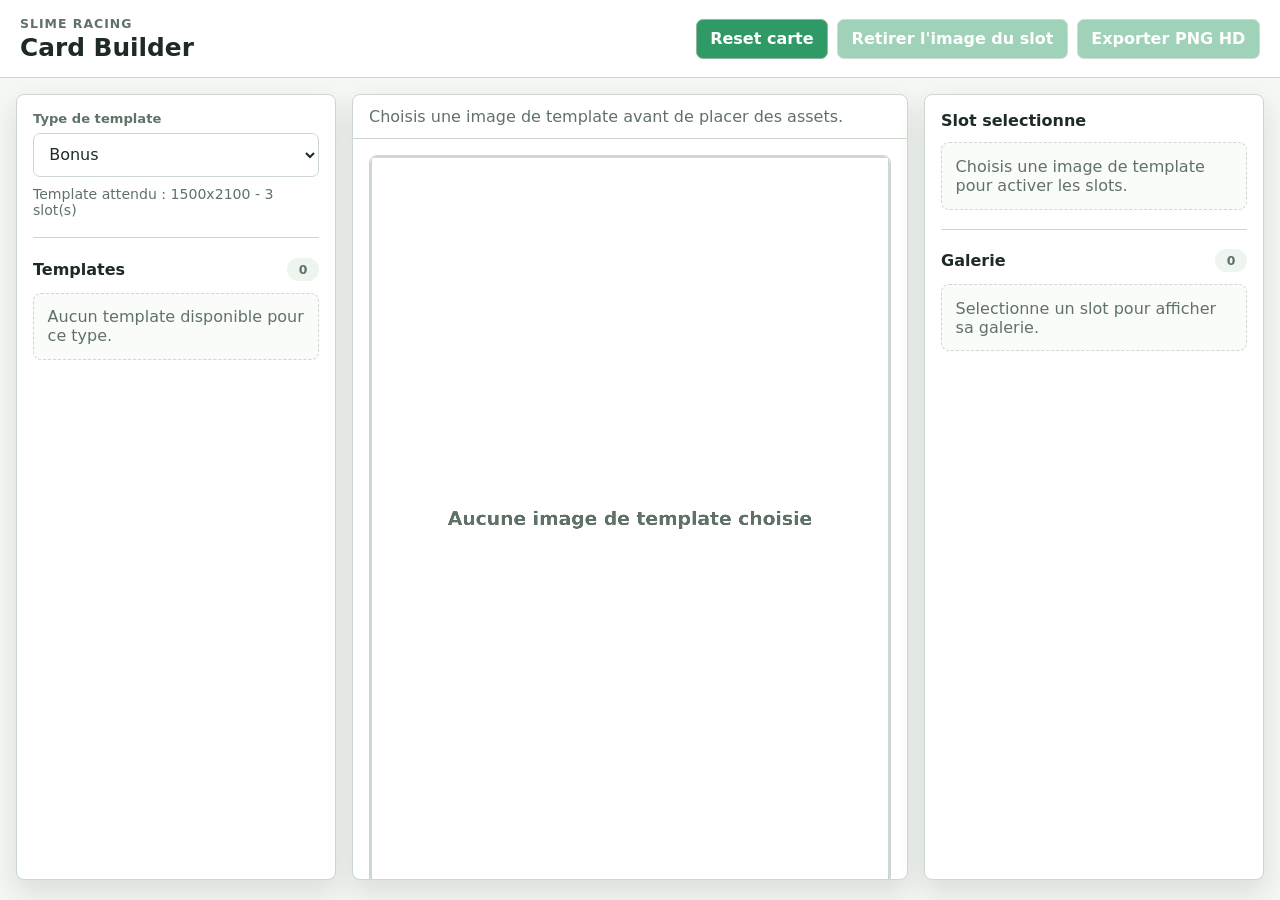
==== card-builder.html @ cd38d899 "Add files via upload Initial Card Builder upload" ====
<!doctype html>
<html lang="fr">
  <head>
    <meta charset="utf-8">
    <meta name="viewport" content="width=device-width, initial-scale=1">
    <title>Slime Racing - Card Builder</title>
    <link rel="stylesheet" href="card-builder.css">
  </head>
  <body>
    <header class="builder-header">
      <div>
        <p class="eyebrow">Slime Racing</p>
        <h1>Card Builder</h1>
      </div>
      <div class="top-actions" aria-label="Actions de carte">
        <button type="button" data-action="reset-card">Reset carte</button>
        <button type="button" id="removeSlotButton" data-action="remove-slot-image" disabled>
          Retirer l'image du slot
        </button>
        <button type="button" id="exportButton" data-action="export-png" disabled>
          Exporter PNG HD
        </button>
      </div>
    </header>

    <main class="builder-shell">
      <aside class="builder-panel left-panel" aria-label="Choix du template">
        <section class="panel-section">
          <label class="field-label" for="templateTypeSelect">Type de template</label>
          <select id="templateTypeSelect"></select>
          <p id="templateInfo" class="meta-line"></p>
        </section>

        <section class="panel-section">
          <div class="section-heading">
            <h2>Templates</h2>
            <span id="templateCount" class="pill">0</span>
          </div>
          <div id="templateGallery" class="thumb-grid"></div>
        </section>
      </aside>

      <section class="canvas-panel" aria-label="Preview de la carte">
        <div id="statusMessage" class="status-message" role="status" aria-live="polite"></div>
        <div class="canvas-stage">
          <div id="canvasWrap" class="canvas-wrap">
            <canvas id="cardCanvas" width="1500" height="2100"></canvas>
            <div id="slotOverlay" class="slot-overlay" aria-label="Slots de carte"></div>
          </div>
        </div>
      </section>

      <aside class="builder-panel right-panel" aria-label="Assets et reglages">
        <section class="panel-section">
          <div class="section-heading">
            <h2>Slot selectionne</h2>
          </div>
          <div id="slotDetails" class="slot-details"></div>
          <div id="slotControls" class="slot-controls" hidden>
            <label class="control-row" for="slotZoom">
              <span>Zoom</span>
              <input id="slotZoom" type="range" min="0.2" max="3" step="0.01">
              <input id="slotZoomNumber" type="number" min="0.2" max="10" step="0.01">
            </label>
            <label class="control-row" for="slotOffsetX">
              <span>Offset X</span>
              <input id="slotOffsetX" type="number" step="1">
            </label>
            <label class="control-row" for="slotOffsetY">
              <span>Offset Y</span>
              <input id="slotOffsetY" type="number" step="1">
            </label>
            <button type="button" class="secondary-action" data-action="reset-slot-position">
              Reset position
            </button>
          </div>
        </section>

        <section class="panel-section">
          <div class="section-heading">
            <h2>Galerie</h2>
            <span id="assetCount" class="pill">0</span>
          </div>
          <div id="assetGallery" class="thumb-grid"></div>
        </section>
      </aside>
    </main>

    <script src="card-builder.js"></script>
  </body>
</html>
---- card-builder.css ----
:root {
  color-scheme: light;
  --bg: #f4f7f3;
  --panel: #ffffff;
  --panel-strong: #eef5ef;
  --text: #1e2b24;
  --muted: #607267;
  --line: #ccd8d0;
  --line-strong: #8fb59d;
  --accent: #2f9a66;
  --accent-dark: #1f704a;
  --danger: #b23a3a;
  --warning: #9a6a22;
  --shadow: 0 12px 28px rgba(24, 44, 30, 0.12);
}

* {
  box-sizing: border-box;
}

[hidden] {
  display: none !important;
}

html,
body {
  min-height: 100%;
}

body {
  margin: 0;
  background: var(--bg);
  color: var(--text);
  font-family:
    Inter, ui-sans-serif, system-ui, -apple-system, BlinkMacSystemFont, "Segoe UI",
    sans-serif;
}

button,
select,
input {
  font: inherit;
}

button,
.secondary-action {
  border: 1px solid var(--line-strong);
  border-radius: 7px;
  background: var(--accent);
  color: #ffffff;
  cursor: pointer;
  font-weight: 700;
  line-height: 1;
  padding: 0.7rem 0.85rem;
  text-decoration: none;
  transition:
    background 140ms ease,
    border-color 140ms ease,
    transform 140ms ease;
}

button:hover,
.secondary-action:hover {
  background: var(--accent-dark);
  border-color: var(--accent-dark);
}

button:active,
.secondary-action:active {
  transform: translateY(1px);
}

button:disabled {
  cursor: not-allowed;
  opacity: 0.45;
}

select,
input[type="number"] {
  width: 100%;
  border: 1px solid var(--line);
  border-radius: 7px;
  background: #ffffff;
  color: var(--text);
  padding: 0.65rem 0.7rem;
}

input[type="range"] {
  width: 100%;
  accent-color: var(--accent);
}

.builder-header {
  display: flex;
  align-items: center;
  justify-content: space-between;
  gap: 1rem;
  padding: 1rem 1.25rem;
  border-bottom: 1px solid var(--line);
  background: #ffffff;
}

.builder-header h1 {
  margin: 0;
  font-size: 1.55rem;
  line-height: 1.1;
}

.eyebrow {
  margin: 0 0 0.2rem;
  color: var(--muted);
  font-size: 0.78rem;
  font-weight: 800;
  letter-spacing: 0.08em;
  text-transform: uppercase;
}

.top-actions {
  display: flex;
  flex-wrap: wrap;
  justify-content: flex-end;
  gap: 0.55rem;
}

.top-actions .secondary-action,
.slot-controls .secondary-action {
  background: #ffffff;
  color: var(--accent-dark);
}

.top-actions .secondary-action:hover,
.slot-controls .secondary-action:hover {
  background: var(--panel-strong);
}

.builder-shell {
  display: grid;
  grid-template-columns: minmax(260px, 320px) minmax(420px, 1fr) minmax(280px, 340px);
  gap: 1rem;
  height: calc(100vh - 82px);
  min-height: 680px;
  padding: 1rem;
}

.builder-panel,
.canvas-panel {
  min-height: 0;
  border: 1px solid var(--line);
  border-radius: 8px;
  background: var(--panel);
  box-shadow: var(--shadow);
}

.builder-panel {
  overflow: auto;
  padding: 1rem;
}

.canvas-panel {
  display: grid;
  grid-template-rows: auto minmax(0, 1fr);
  overflow: hidden;
}

.panel-section + .panel-section {
  margin-top: 1.2rem;
  padding-top: 1.2rem;
  border-top: 1px solid var(--line);
}

.section-heading {
  display: flex;
  align-items: center;
  justify-content: space-between;
  gap: 0.75rem;
  margin-bottom: 0.75rem;
}

.section-heading h2 {
  margin: 0;
  font-size: 1rem;
}

.pill {
  min-width: 2rem;
  border-radius: 999px;
  background: var(--panel-strong);
  color: var(--muted);
  font-size: 0.78rem;
  font-weight: 800;
  padding: 0.25rem 0.55rem;
  text-align: center;
}

.field-label {
  display: block;
  margin-bottom: 0.4rem;
  color: var(--muted);
  font-size: 0.82rem;
  font-weight: 800;
}

.meta-line {
  min-height: 1.2rem;
  margin: 0.6rem 0 0;
  color: var(--muted);
  font-size: 0.88rem;
}

.thumb-grid {
  display: grid;
  grid-template-columns: repeat(auto-fill, minmax(112px, 1fr));
  gap: 0.65rem;
}

.thumb-card {
  display: grid;
  gap: 0.45rem;
  width: 100%;
  min-height: 144px;
  border: 1px solid var(--line);
  border-radius: 8px;
  background: #ffffff;
  color: var(--text);
  padding: 0.45rem;
  text-align: left;
}

.thumb-card:hover {
  border-color: var(--accent);
  background: #f7fbf8;
}

.thumb-card.is-selected {
  border-color: var(--accent);
  box-shadow: 0 0 0 2px rgba(47, 154, 102, 0.22);
}

.thumb-card img {
  width: 100%;
  aspect-ratio: 5 / 7;
  border: 1px solid var(--line);
  border-radius: 6px;
  background: var(--panel-strong);
  object-fit: contain;
}

.thumb-card span {
  color: var(--text);
  font-size: 0.82rem;
  font-weight: 700;
  line-height: 1.2;
  overflow-wrap: anywhere;
}

.empty-state {
  grid-column: 1 / -1;
  margin: 0;
  border: 1px dashed var(--line);
  border-radius: 8px;
  background: #fafcf9;
  color: var(--muted);
  padding: 0.85rem;
}

.status-message {
  min-height: 2.7rem;
  border-bottom: 1px solid var(--line);
  color: var(--muted);
  padding: 0.75rem 1rem;
}

.status-message.is-error {
  color: var(--danger);
}

.status-message.is-warning {
  color: var(--warning);
}

.status-message.is-success {
  color: var(--accent-dark);
}

.canvas-stage {
  display: flex;
  min-height: 0;
  align-items: flex-start;
  justify-content: center;
  overflow: auto;
  padding: 1rem;
}

.canvas-wrap {
  position: relative;
  width: min(100%, 560px);
}

#cardCanvas {
  display: block;
  width: 100%;
  height: auto;
  border: 1px solid var(--line);
  border-radius: 8px;
  background: #ffffff;
}

.slot-overlay {
  position: absolute;
  inset: 0;
  pointer-events: none;
}

.slot-hotspot {
  position: absolute;
  border: 1px dashed rgba(47, 154, 102, 0.75);
  border-radius: 6px;
  background: rgba(47, 154, 102, 0.08);
  color: var(--accent-dark);
  cursor: pointer;
  opacity: 0;
  padding: 0;
  pointer-events: auto;
}

.slot-overlay.is-idle .slot-hotspot,
.slot-hotspot:hover,
.slot-hotspot:focus-visible,
.slot-hotspot.is-selected {
  opacity: 1;
}

.slot-hotspot.is-selected {
  border-style: solid;
  background: rgba(47, 154, 102, 0.16);
  box-shadow: 0 0 0 2px rgba(47, 154, 102, 0.22);
}

.slot-hotspot.is-circle {
  border-radius: 50%;
}

.slot-label {
  position: absolute;
  left: 0;
  top: 0;
  max-width: min(220px, 100%);
  border-radius: 0 0 6px 0;
  background: rgba(255, 255, 255, 0.92);
  color: var(--accent-dark);
  font-size: 0.72rem;
  font-weight: 800;
  line-height: 1.15;
  padding: 0.25rem 0.35rem;
  pointer-events: none;
}

.slot-details {
  min-height: 4rem;
  color: var(--muted);
}

.slot-details strong {
  display: block;
  margin-bottom: 0.25rem;
  color: var(--text);
}

.slot-controls {
  display: grid;
  gap: 0.8rem;
  margin-top: 0.9rem;
}

.control-row {
  display: grid;
  grid-template-columns: 82px minmax(0, 1fr) 82px;
  align-items: center;
  gap: 0.5rem;
}

.control-row span {
  color: var(--muted);
  font-size: 0.84rem;
  font-weight: 800;
}

.control-row input[type="number"] {
  padding: 0.45rem 0.5rem;
}

.control-row[for="slotOffsetX"],
.control-row[for="slotOffsetY"] {
  grid-template-columns: 82px minmax(0, 1fr);
}

@media (max-width: 1120px) {
  .builder-shell {
    grid-template-columns: minmax(260px, 320px) minmax(360px, 1fr);
    grid-template-areas:
      "left canvas"
      "right canvas";
    height: auto;
    min-height: 0;
  }

  .left-panel {
    grid-area: left;
  }

  .canvas-panel {
    grid-area: canvas;
    min-height: 720px;
  }

  .right-panel {
    grid-area: right;
  }
}

@media (max-width: 820px) {
  .builder-header {
    align-items: flex-start;
    flex-direction: column;
  }

  .top-actions {
    justify-content: flex-start;
  }

  .builder-shell {
    display: block;
    padding: 0.75rem;
  }

  .builder-panel,
  .canvas-panel {
    margin-bottom: 0.75rem;
  }

  .canvas-panel {
    min-height: 0;
  }

  .canvas-wrap {
    width: min(100%, 460px);
  }
}
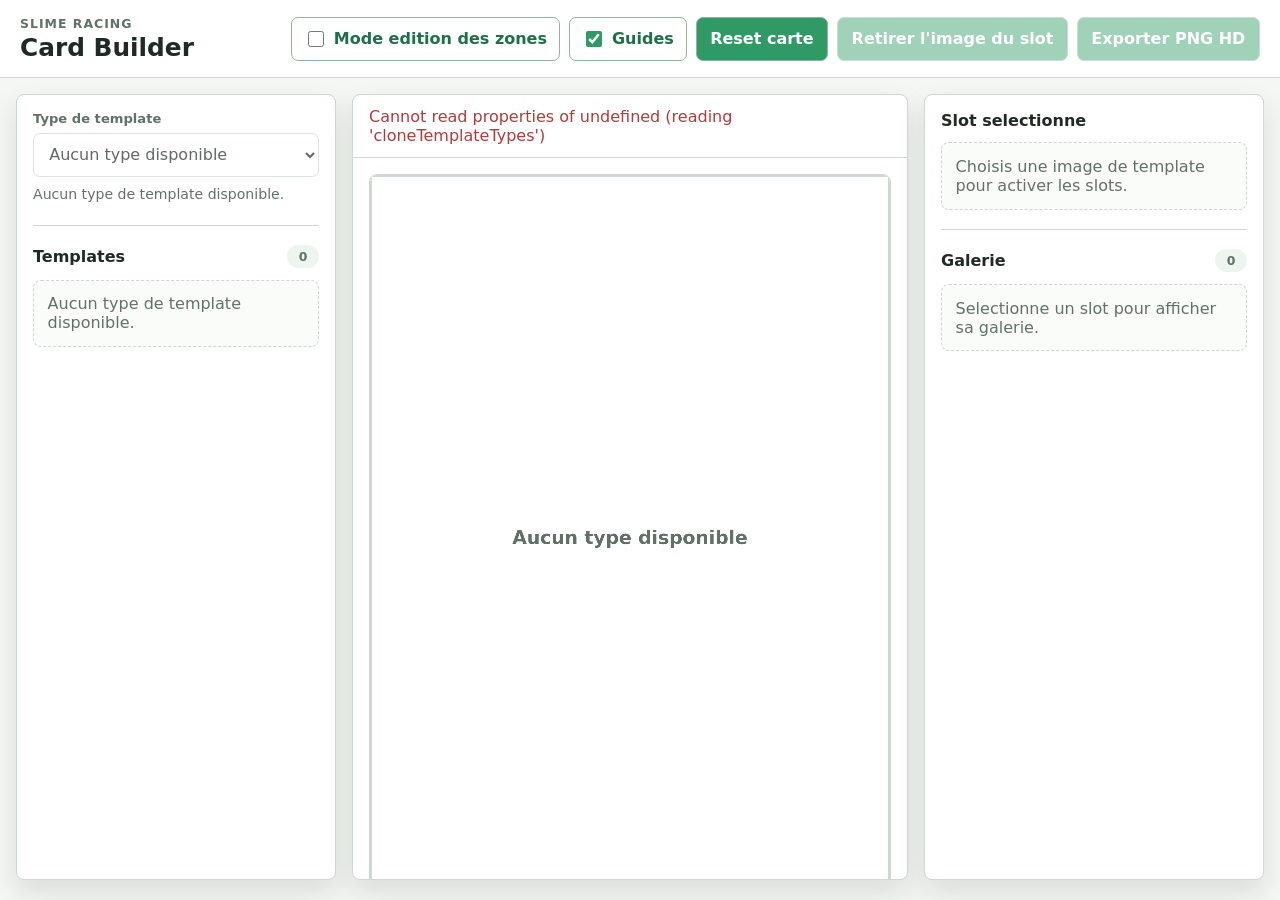
==== commit 301ac046: "Add files via upload" ====
--- a/card-builder.html
+++ b/card-builder.html
@@ -13,6 +13,14 @@
         <h1>Card Builder</h1>
       </div>
       <div class="top-actions" aria-label="Actions de carte">
+        <label class="toggle-action">
+          <input id="layoutEditorToggle" type="checkbox">
+          <span>Mode edition des zones</span>
+        </label>
+        <label class="toggle-action">
+          <input id="guidesToggle" type="checkbox" checked>
+          <span>Guides</span>
+        </label>
         <button type="button" data-action="reset-card">Reset carte</button>
         <button type="button" id="removeSlotButton" data-action="remove-slot-image" disabled>
           Retirer l'image du slot
@@ -76,6 +84,64 @@
           </div>
         </section>
 
+        <section id="layoutEditorPanel" class="panel-section layout-editor-panel" hidden>
+          <div class="section-heading">
+            <h2>Layout Editor</h2>
+          </div>
+          <div id="layoutSlotDetails" class="slot-details"></div>
+          <div id="layoutControls" class="layout-controls" hidden>
+            <label class="control-row control-row-compact" for="layoutX">
+              <span>X</span>
+              <input id="layoutX" type="number" step="1">
+            </label>
+            <label class="control-row control-row-compact" for="layoutY">
+              <span>Y</span>
+              <input id="layoutY" type="number" step="1">
+            </label>
+            <label class="control-row control-row-compact" for="layoutWidth">
+              <span>Width</span>
+              <input id="layoutWidth" type="number" min="1" step="1">
+            </label>
+            <label class="control-row control-row-compact" for="layoutHeight">
+              <span>Height</span>
+              <input id="layoutHeight" type="number" min="1" step="1">
+            </label>
+            <label class="control-row control-row-compact" for="layoutFit">
+              <span>Fit</span>
+              <select id="layoutFit">
+                <option value="contain">contain</option>
+                <option value="cover">cover</option>
+              </select>
+            </label>
+            <label class="control-row control-row-compact" for="layoutShape">
+              <span>Shape</span>
+              <select id="layoutShape">
+                <option value="">rect</option>
+                <option value="circle">circle</option>
+              </select>
+            </label>
+            <label class="control-row control-row-compact" for="layoutZIndex">
+              <span>zIndex</span>
+              <input id="layoutZIndex" type="number" min="0" step="1">
+            </label>
+          </div>
+          <div class="layout-actions">
+            <button type="button" class="secondary-action" data-action="copy-current-type-json">
+              Copier JSON du type actuel
+            </button>
+            <button type="button" class="secondary-action" data-action="download-template-types">
+              Télécharger template-types.json
+            </button>
+            <button type="button" class="secondary-action" data-action="import-template-types">
+              Importer template-types.json
+            </button>
+            <button type="button" class="secondary-action" data-action="reset-layout-json">
+              Reset depuis JSON original
+            </button>
+            <input id="templateTypesImport" type="file" accept="application/json,.json" hidden>
+          </div>
+        </section>
+
         <section class="panel-section">
           <div class="section-heading">
             <h2>Galerie</h2>
@@ -86,6 +152,7 @@
       </aside>
     </main>
 
+    <script src="scripts/layout-editor-utils.js"></script>
     <script src="card-builder.js"></script>
   </body>
 </html>
--- a/card-builder.css
+++ b/card-builder.css
@@ -122,6 +122,26 @@
   gap: 0.55rem;
 }
 
+.toggle-action {
+  display: inline-flex;
+  align-items: center;
+  gap: 0.45rem;
+  border: 1px solid var(--line-strong);
+  border-radius: 7px;
+  background: #ffffff;
+  color: var(--accent-dark);
+  cursor: pointer;
+  font-weight: 800;
+  line-height: 1;
+  padding: 0.63rem 0.75rem;
+}
+
+.toggle-action input {
+  width: 1rem;
+  height: 1rem;
+  accent-color: var(--accent);
+}
+
 .top-actions .secondary-action,
 .slot-controls .secondary-action {
   background: #ffffff;
@@ -324,16 +344,31 @@
 }
 
 .slot-overlay.is-idle .slot-hotspot,
+.slot-overlay.is-editing .slot-hotspot,
 .slot-hotspot:hover,
 .slot-hotspot:focus-visible,
 .slot-hotspot.is-selected {
   opacity: 1;
 }
 
+.slot-overlay.is-hidden-guides .slot-hotspot {
+  opacity: 0;
+}
+
+.slot-overlay.is-hidden-guides .slot-hotspot.is-selected {
+  opacity: 1;
+}
+
 .slot-hotspot.is-selected {
   border-style: solid;
   background: rgba(47, 154, 102, 0.16);
   box-shadow: 0 0 0 2px rgba(47, 154, 102, 0.22);
+}
+
+.slot-hotspot.is-editing {
+  border: 2px solid rgba(31, 112, 74, 0.92);
+  background: rgba(47, 154, 102, 0.12);
+  cursor: move;
 }
 
 .slot-hotspot.is-circle {
@@ -355,6 +390,41 @@
   pointer-events: none;
 }
 
+.resize-handle {
+  position: absolute;
+  width: 12px;
+  height: 12px;
+  border: 2px solid #ffffff;
+  border-radius: 3px;
+  background: var(--accent-dark);
+  box-shadow: 0 1px 5px rgba(20, 40, 25, 0.25);
+  pointer-events: auto;
+}
+
+.resize-handle[data-handle="nw"] {
+  left: -7px;
+  top: -7px;
+  cursor: nwse-resize;
+}
+
+.resize-handle[data-handle="ne"] {
+  right: -7px;
+  top: -7px;
+  cursor: nesw-resize;
+}
+
+.resize-handle[data-handle="sw"] {
+  left: -7px;
+  bottom: -7px;
+  cursor: nesw-resize;
+}
+
+.resize-handle[data-handle="se"] {
+  right: -7px;
+  bottom: -7px;
+  cursor: nwse-resize;
+}
+
 .slot-details {
   min-height: 4rem;
   color: var(--muted);
@@ -392,6 +462,40 @@
 .control-row[for="slotOffsetX"],
 .control-row[for="slotOffsetY"] {
   grid-template-columns: 82px minmax(0, 1fr);
+}
+
+.layout-editor-panel {
+  background: #fbfdfb;
+}
+
+.layout-controls {
+  display: grid;
+  gap: 0.7rem;
+  margin-top: 0.9rem;
+}
+
+.control-row-compact {
+  grid-template-columns: 72px minmax(0, 1fr);
+}
+
+.control-row-compact select {
+  padding: 0.45rem 0.5rem;
+}
+
+.layout-actions {
+  display: grid;
+  gap: 0.55rem;
+  margin-top: 0.9rem;
+}
+
+.layout-actions .secondary-action {
+  background: #ffffff;
+  color: var(--accent-dark);
+  width: 100%;
+}
+
+.layout-actions .secondary-action:hover {
+  background: var(--panel-strong);
 }
 
 @media (max-width: 1120px) {
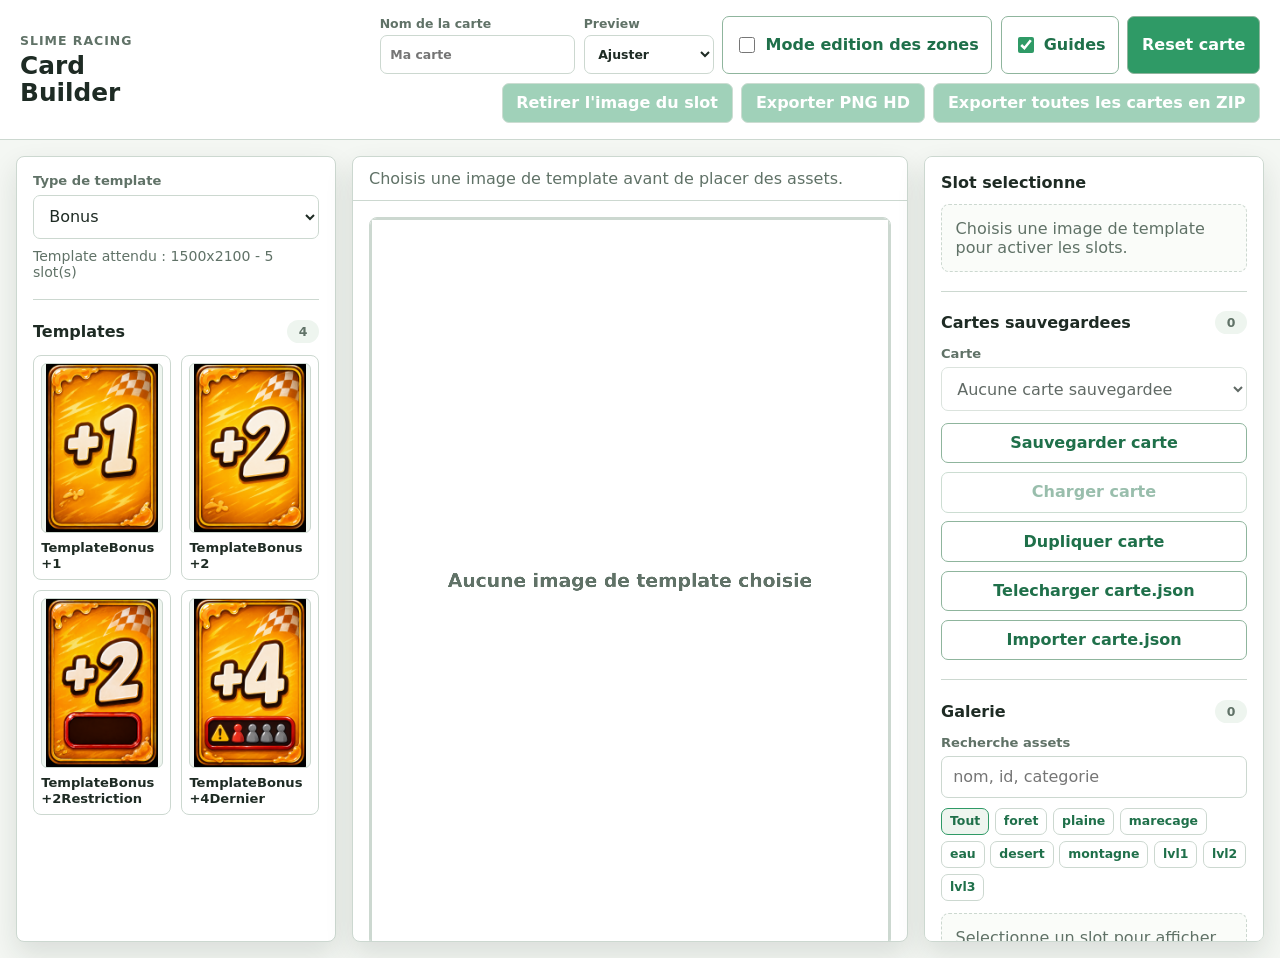
==== commit 5803fa5b: "feat: add Card Builder card library tools" ====
--- a/card-builder.html
+++ b/card-builder.html
@@ -13,6 +13,19 @@
         <h1>Card Builder</h1>
       </div>
       <div class="top-actions" aria-label="Actions de carte">
+        <label class="card-name-field" for="cardNameInput">
+          <span>Nom de la carte</span>
+          <input id="cardNameInput" type="text" placeholder="Ma carte">
+        </label>
+        <label class="preview-zoom-field" for="previewZoomSelect">
+          <span>Preview</span>
+          <select id="previewZoomSelect">
+            <option value="fit">Ajuster</option>
+            <option value="100">100%</option>
+            <option value="small">Petite carte</option>
+            <option value="print">Impression</option>
+          </select>
+        </label>
         <label class="toggle-action">
           <input id="layoutEditorToggle" type="checkbox">
           <span>Mode edition des zones</span>
@@ -28,6 +41,9 @@
         <button type="button" id="exportButton" data-action="export-png" disabled>
           Exporter PNG HD
         </button>
+        <button type="button" id="exportZipButton" data-action="export-saved-zip" disabled>
+          Exporter toutes les cartes en ZIP
+        </button>
       </div>
     </header>
 
@@ -88,6 +104,20 @@
           <div class="section-heading">
             <h2>Layout Editor</h2>
           </div>
+          <div class="layout-grid-options">
+            <label class="toggle-action">
+              <input id="gridToggle" type="checkbox">
+              <span>Grille</span>
+            </label>
+            <label class="toggle-action">
+              <input id="snapToggle" type="checkbox">
+              <span>Snap</span>
+            </label>
+            <label class="control-row control-row-compact" for="gridSizeInput">
+              <span>Taille grille</span>
+              <input id="gridSizeInput" type="number" min="1" step="1" value="10">
+            </label>
+          </div>
           <div id="layoutSlotDetails" class="slot-details"></div>
           <div id="layoutControls" class="layout-controls" hidden>
             <label class="control-row control-row-compact" for="layoutX">
@@ -144,8 +174,39 @@
 
         <section class="panel-section">
           <div class="section-heading">
+            <h2>Cartes sauvegardees</h2>
+            <span id="savedCardCount" class="pill">0</span>
+          </div>
+          <label class="field-label" for="savedCardSelect">Carte</label>
+          <select id="savedCardSelect"></select>
+          <div class="saved-card-actions">
+            <button type="button" class="secondary-action" data-action="save-card">Sauvegarder carte</button>
+            <button type="button" class="secondary-action" id="loadCardButton" data-action="load-card" disabled>Charger carte</button>
+            <button type="button" class="secondary-action" id="duplicateCardButton" data-action="duplicate-card" disabled>Dupliquer carte</button>
+            <button type="button" class="secondary-action" data-action="download-card-json">Telecharger carte.json</button>
+            <button type="button" class="secondary-action" data-action="import-card-json">Importer carte.json</button>
+            <input id="cardJsonImport" type="file" accept="application/json,.json" hidden>
+          </div>
+        </section>
+
+        <section class="panel-section">
+          <div class="section-heading">
             <h2>Galerie</h2>
             <span id="assetCount" class="pill">0</span>
+          </div>
+          <label class="field-label" for="assetSearchInput">Recherche assets</label>
+          <input id="assetSearchInput" type="search" placeholder="nom, id, categorie">
+          <div class="quick-filters" aria-label="Filtres rapides">
+            <button type="button" class="filter-chip" data-action="set-asset-filter" data-filter="">Tout</button>
+            <button type="button" class="filter-chip" data-action="set-asset-filter" data-filter="foret">foret</button>
+            <button type="button" class="filter-chip" data-action="set-asset-filter" data-filter="plaine">plaine</button>
+            <button type="button" class="filter-chip" data-action="set-asset-filter" data-filter="marecage">marecage</button>
+            <button type="button" class="filter-chip" data-action="set-asset-filter" data-filter="eau">eau</button>
+            <button type="button" class="filter-chip" data-action="set-asset-filter" data-filter="desert">desert</button>
+            <button type="button" class="filter-chip" data-action="set-asset-filter" data-filter="montagne">montagne</button>
+            <button type="button" class="filter-chip" data-action="set-asset-filter" data-filter="lvl1">lvl1</button>
+            <button type="button" class="filter-chip" data-action="set-asset-filter" data-filter="lvl2">lvl2</button>
+            <button type="button" class="filter-chip" data-action="set-asset-filter" data-filter="lvl3">lvl3</button>
           </div>
           <div id="assetGallery" class="thumb-grid"></div>
         </section>
--- a/card-builder.css
+++ b/card-builder.css
@@ -76,7 +76,9 @@
 }
 
 select,
-input[type="number"] {
+input[type="number"],
+input[type="text"],
+input[type="search"] {
   width: 100%;
   border: 1px solid var(--line);
   border-radius: 7px;
@@ -122,6 +124,26 @@
   gap: 0.55rem;
 }
 
+.card-name-field,
+.preview-zoom-field {
+  display: grid;
+  gap: 0.25rem;
+  min-width: 180px;
+  color: var(--muted);
+  font-size: 0.78rem;
+  font-weight: 800;
+}
+
+.card-name-field input,
+.preview-zoom-field select {
+  min-height: 2.45rem;
+  padding: 0.45rem 0.6rem;
+}
+
+.preview-zoom-field {
+  min-width: 130px;
+}
+
 .toggle-action {
   display: inline-flex;
   align-items: center;
@@ -316,6 +338,24 @@
   width: min(100%, 560px);
 }
 
+.canvas-wrap.zoom-fit {
+  width: min(100%, 560px);
+}
+
+.canvas-wrap.zoom-100 {
+  width: 1500px;
+  max-width: none;
+}
+
+.canvas-wrap.zoom-small {
+  width: 300px;
+}
+
+.canvas-wrap.zoom-print {
+  width: 714px;
+  max-width: none;
+}
+
 #cardCanvas {
   display: block;
   width: 100%;
@@ -329,6 +369,13 @@
   position: absolute;
   inset: 0;
   pointer-events: none;
+}
+
+.slot-overlay.has-grid {
+  background-image:
+    linear-gradient(to right, rgba(31, 112, 74, 0.18) 1px, transparent 1px),
+    linear-gradient(to bottom, rgba(31, 112, 74, 0.18) 1px, transparent 1px);
+  background-size: var(--grid-x, 10px) var(--grid-y, 10px);
 }
 
 .slot-hotspot {
@@ -474,6 +521,17 @@
   margin-top: 0.9rem;
 }
 
+.layout-grid-options {
+  display: grid;
+  grid-template-columns: repeat(2, minmax(0, 1fr));
+  gap: 0.55rem;
+  margin-bottom: 0.85rem;
+}
+
+.layout-grid-options .control-row {
+  grid-column: 1 / -1;
+}
+
 .control-row-compact {
   grid-template-columns: 72px minmax(0, 1fr);
 }
@@ -496,6 +554,40 @@
 
 .layout-actions .secondary-action:hover {
   background: var(--panel-strong);
+}
+
+.saved-card-actions {
+  display: grid;
+  gap: 0.55rem;
+  margin-top: 0.75rem;
+}
+
+.saved-card-actions .secondary-action {
+  width: 100%;
+  background: #ffffff;
+  color: var(--accent-dark);
+}
+
+.quick-filters {
+  display: flex;
+  flex-wrap: wrap;
+  gap: 0.35rem;
+  margin: 0.65rem 0 0.75rem;
+}
+
+.filter-chip {
+  border-color: var(--line);
+  background: #ffffff;
+  color: var(--accent-dark);
+  font-size: 0.78rem;
+  padding: 0.4rem 0.5rem;
+}
+
+.filter-chip.is-active,
+.filter-chip:hover {
+  border-color: var(--accent);
+  background: var(--panel-strong);
+  color: var(--accent-dark);
 }
 
 @media (max-width: 1120px) {
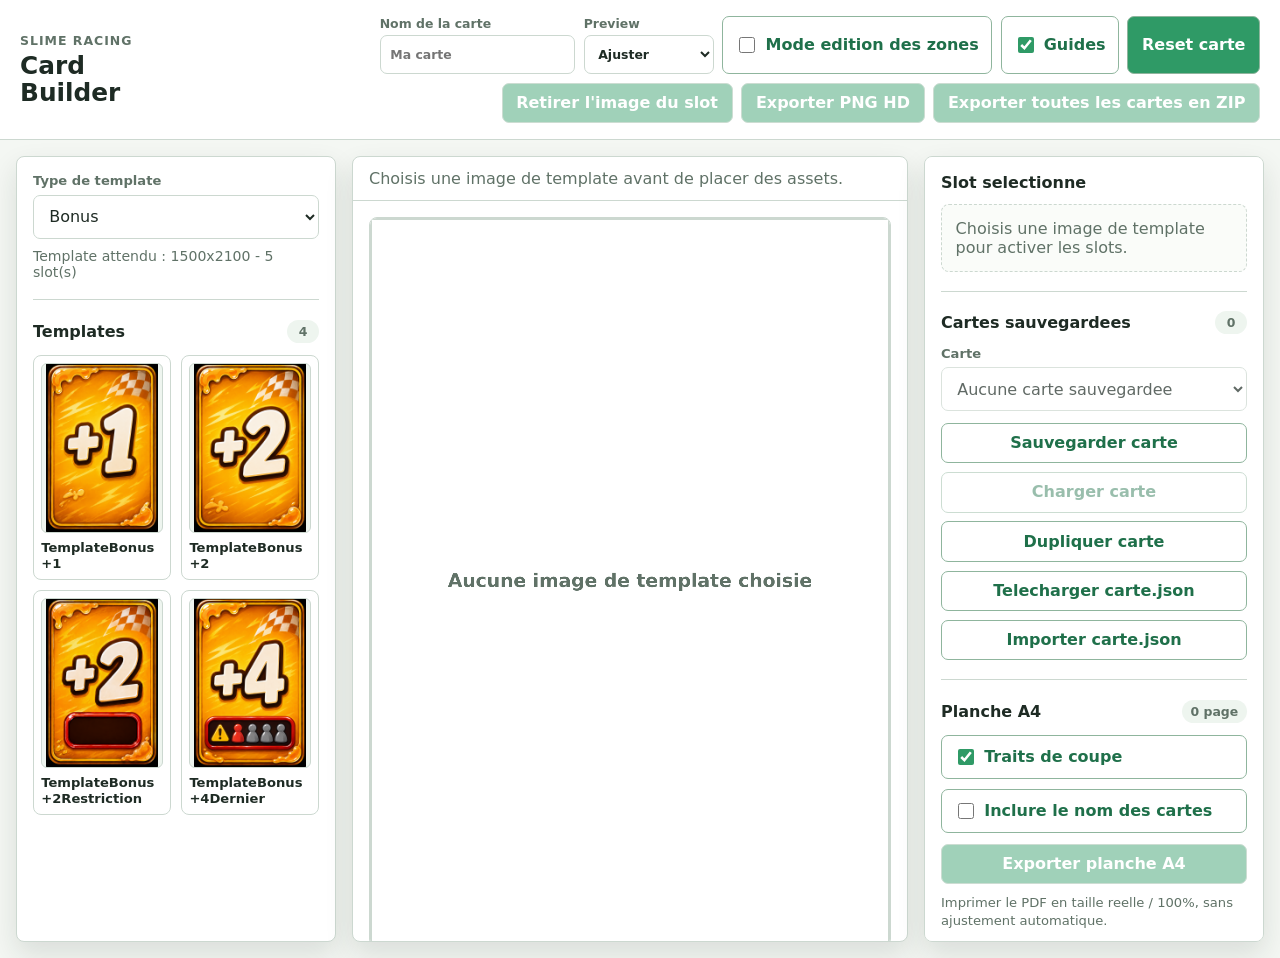
==== commit 35e4096c: "feat: add A4 trading card sheet export" ====
--- a/card-builder.html
+++ b/card-builder.html
@@ -189,6 +189,25 @@
           </div>
         </section>
 
+        <section class="panel-section print-export-panel">
+          <div class="section-heading">
+            <h2>Planche A4</h2>
+            <span id="a4PageCount" class="pill">0 page</span>
+          </div>
+          <label class="toggle-action print-option">
+            <input id="cropMarksToggle" type="checkbox" checked>
+            <span>Traits de coupe</span>
+          </label>
+          <label class="toggle-action print-option">
+            <input id="cardNamesToggle" type="checkbox">
+            <span>Inclure le nom des cartes</span>
+          </label>
+          <button type="button" id="exportA4Button" data-action="export-a4-pdf" disabled>
+            Exporter planche A4
+          </button>
+          <p class="print-help">Imprimer le PDF en taille reelle / 100%, sans ajustement automatique.</p>
+        </section>
+
         <section class="panel-section">
           <div class="section-heading">
             <h2>Galerie</h2>
@@ -213,6 +232,7 @@
       </aside>
     </main>
 
+    <script src="scripts/vendor/jspdf.umd.min.js"></script>
     <script src="scripts/layout-editor-utils.js"></script>
     <script src="card-builder.js"></script>
   </body>
--- a/card-builder.css
+++ b/card-builder.css
@@ -568,6 +568,27 @@
   color: var(--accent-dark);
 }
 
+.print-export-panel {
+  display: grid;
+  gap: 0.65rem;
+}
+
+.print-export-panel .section-heading {
+  margin-bottom: 0.1rem;
+}
+
+.print-option {
+  justify-content: flex-start;
+  width: 100%;
+}
+
+.print-help {
+  margin: 0;
+  color: var(--muted);
+  font-size: 0.82rem;
+  line-height: 1.35;
+}
+
 .quick-filters {
   display: flex;
   flex-wrap: wrap;
